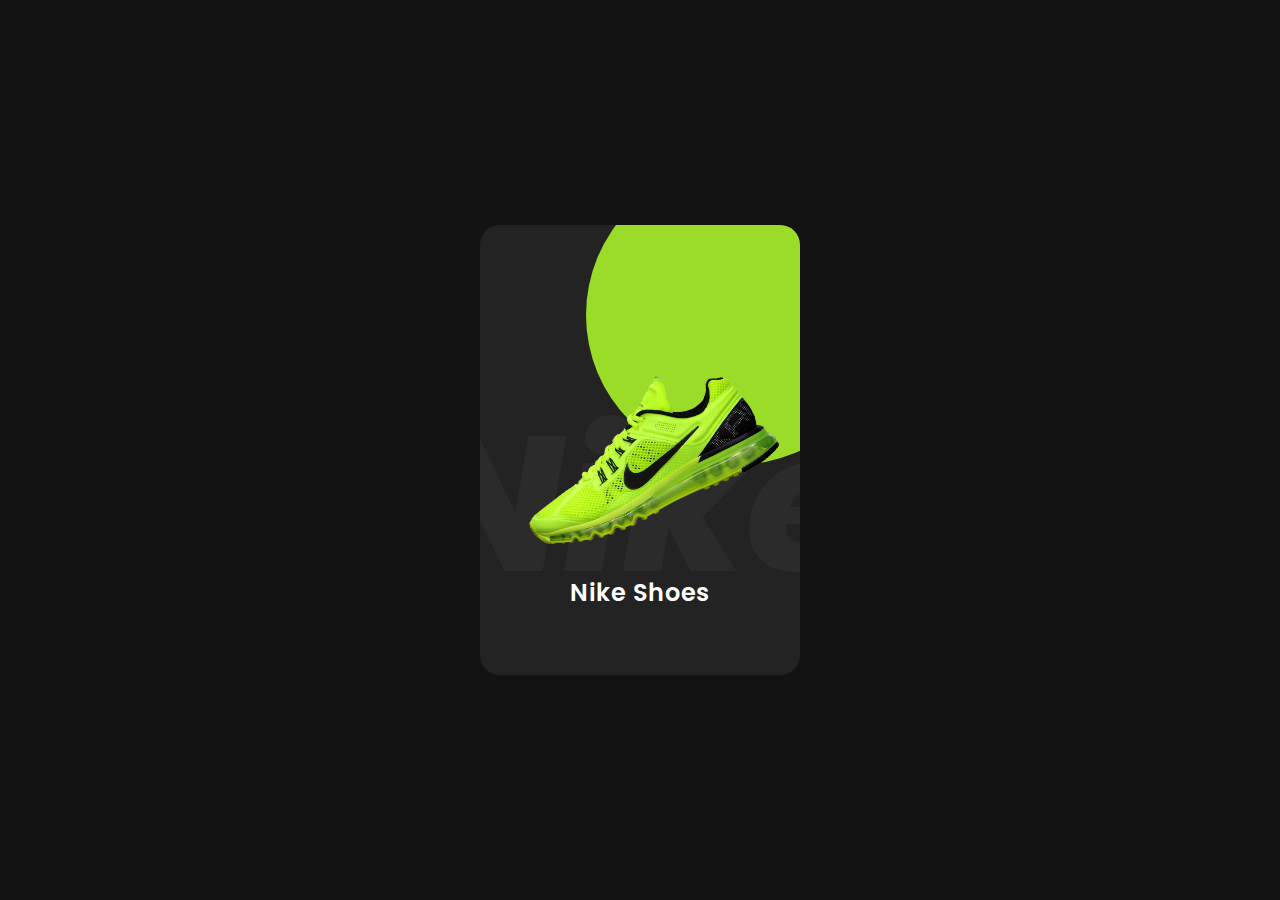
==== index.html @ 92e5e2d5 "Initial commit" ====
<!DOCTYPE html>
<html lang="en">
<head>
	<title>Product Card UI Design</title>
	<meta charset = "UTF-8" />
	<link rel="stylesheet" type="text/css" href="product-style.css">
</head>
<body>

	<div class="container">
		<div class="card">
			<div class="imgBx">
				<img src="tenis.png">
			</div>

			<div class="contentBx">
				<h2>Nike Shoes</h2>
				<div class="size">
					<h3>Size:</h3>
					<span>7</span>
					<span>8</span>
					<span>9</span>
					<span>10</span>
				</div>

				<a href="#">Buy Now</a>
			</div>

		</div>
	</div>
</body>
</html>
---- product-style.css ----
@import url('https://fonts.googleapis.com/css?family=Poppins:100,200,300,400,500,600,700,800,900&displey=swap');

* {
	margin: 0px;
	padding: 0px;
	font-family: 'Poppins', sans-serif;
}

body {
	display: flex;
	justify-content: center;
	align-items: center;
	min-height: 100vh;
	background: #131313;
}

.container {
	position: relative;
}

.container .card {
	position: relative;
	width: 320px;
	height: 450px;
	background: #232323;
	border-radius: 20px;
	overflow: hidden; 
}

.container .card:before{
	content: '';
	position: absolute;
	top: 0;
	left: 0;
	width: 100%;
	height: 100%;
	background: #9bdc28;
	clip-path: circle(150px at 80% 20%);
	transition: 0.5s ease-in-out;
}

.container .card:hover:before {
	clip-path: circle(300px at 80% -20%);
}

.container .card:after {
	content: 'Nike';
	position: absolute;
	top: 30%;
	left: -20%;
	font-size: 12em;
	font-weight: 800;
	font-style: italic;
	color: rgba(255,255,255,0.04);
}

.container .card .imgBx {
	position: absolute;
	top: 50%;
	transform: translateY(-50%);
	z-index: 10000;
	width: 100%;
	height: 220px;
	transition: 0.5s;
}

.container .card:hover .imgBx {
	top: 0%;
	transform: translateY(0%);
}

.container .card .imgBx img {
	position: absolute;
	top: 50%;
	left: 50%;
	transform: translate(-50%, -50%) rotate(-25deg);
	width: 270px;
}

.container .card .contentBx {
	position: absolute;
	bottom: 0;
	width: 100%;
	height: 100px;
	text-align: center;
	transition: 1s;
	z-index: 10;
}


.container .card:hover .contentBx {
	height: 210px;
}

.container .card .contentBx h2 {
	position: relative;
	font-weight: 600;
	letter-spacing: 1px;
	color: #fff;
}

.container .card .contentBx .size {
	display: flex;
	justify-content: center;
	align-items: center;
	padding: 8px 20px;
	transition: 0.5s;
	opacity: 0;
	visibility: hidden;
}

.container .card:hover .contentBx .size {
	opacity: 1;
	visibility: visible;
	transition-delay: 0.5s;
}

.container .card .contentBx .size h3 {
	color: #fff;
	font-weight: 300;
	font-size: 14px;
	text-transform: uppercase;
	letter-spacing: 2px;
	margin-right: 10px;
}

.container .card .contentBx .size span {
	width: 26px;
	height: 26px;
	text-align: center;
	line-height: 26px;
	font-size:14px;
	display: inline-block;
	color: #111;
	background: #fff;
	margin: 0 5px;
	transition: 0.5s;
	color: #111;
	border-radius: 4px;
	cursor: pointer;
}

.container .card .contentBx .size span:hover{
	background: #9bdc28;
}

.container .card .contentBx a {
	display: inline-block;
	padding: 10px 20px;
	background: #fff;
	border-radius: 4px;
	margin-top: 10px;
	text-decoration: none;
	font-weight: 600;
	color: #111;
	opacity: 0;
	transform: translateY(50px);
	transition: 0.5s;
}

.container .card:hover .contentBx a {
	opacity: 1;
	transform: translateY(0px);
	transition-delay: 0.75s;
}
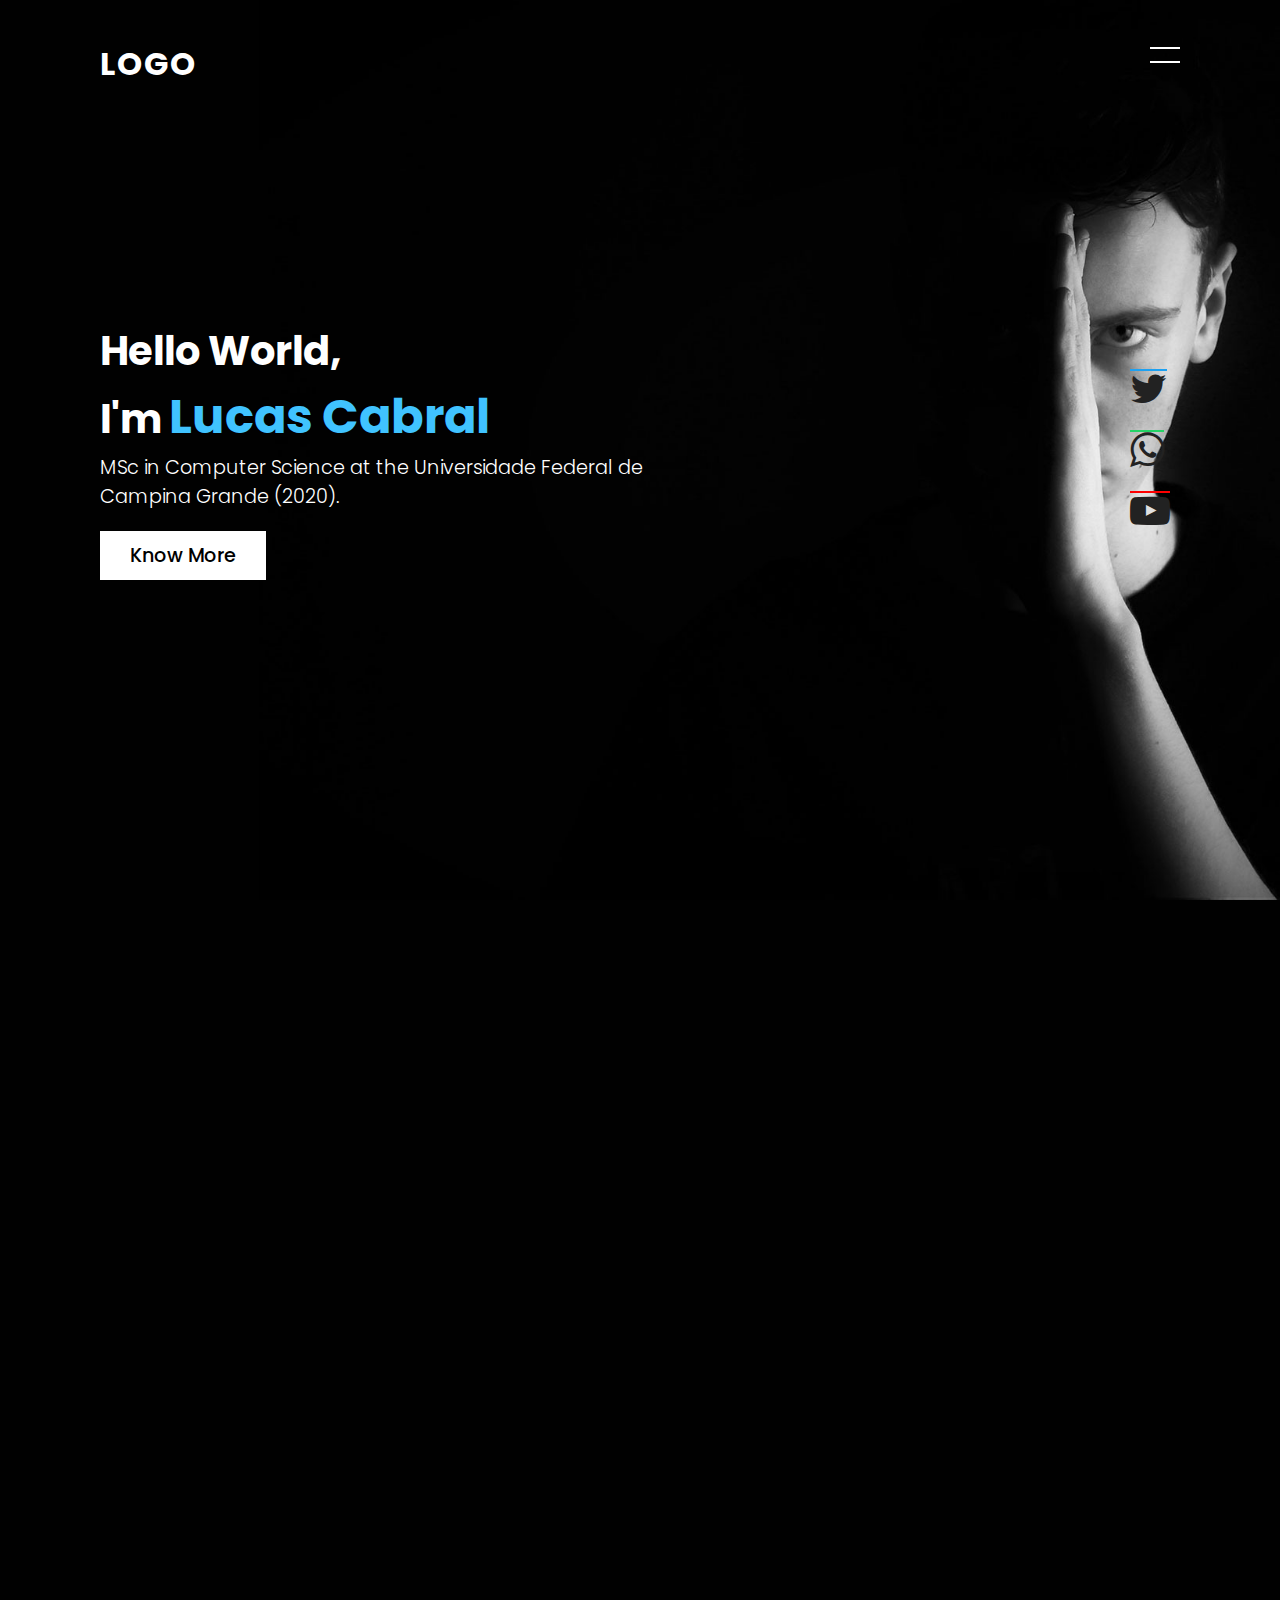
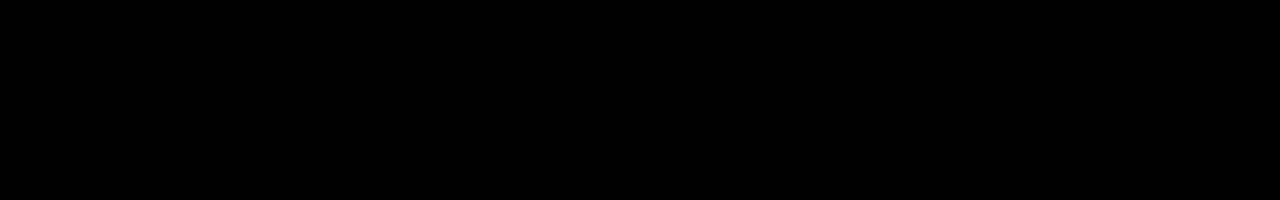
==== commit 4d3945d6: "Rename files" ====
--- a/index.html
+++ b/index.html
@@ -1,32 +1,69 @@
 <!DOCTYPE html>
 <html lang="en">
+
 <head>
-	<title>Product Card UI Design</title>
-	<meta charset = "UTF-8" />
-	<link rel="stylesheet" type="text/css" href="product-style.css">
+	<meta name="viewport" content="width=device-width, initial-scale=1.0">
+	<meta charset = "UTF-8"/>
+	<title>Responsive Portfolio Landing Page</title>
+	<link rel="stylesheet" href="https://stackpath.bootstrapcdn.com/font-awesome/4.7.0/css/font-awesome.min.css" integrity="sha384-wvfXpqpZZVQGK6TAh5PVlGOfQNHSoD2xbE+QkPxCAFlNEevoEH3Sl0sibVcOQVnN" crossorigin="anonymous">
+	<link rel="stylesheet" type="text/css" href="style.css">
 </head>
+
 <body>
+	<section class="banner" id="sec">
 
-	<div class="container">
-		<div class="card">
-			<div class="imgBx">
-				<img src="tenis.png">
-			</div>
+		<header>
+			<a href="#" class="logo">Logo</a>
+			<div id="toggle" onclick="toggle()"></div>
+		</header>
 
-			<div class="contentBx">
-				<h2>Nike Shoes</h2>
-				<div class="size">
-					<h3>Size:</h3>
-					<span>7</span>
-					<span>8</span>
-					<span>9</span>
-					<span>10</span>
-				</div>
+		<div class="content">
+			<h2>Hello World, <br> I'm <span>Lucas Cabral</span></h2>
+			<p> MSc in Computer Science at the Universidade Federal de Campina Grande (2020). 
+			 </p>
+			<a href="#">Know More</a>
+		</div>
 
-				<a href="#">Buy Now</a>
-			</div>
+		<ul>
+			<li><a href="#"><i class="fa fa-twitter"></i></a></li>
+			<li><a href="#"><i class="fa fa-whatsapp"></i></a></li>
+			<li><a href="#"><i class="fa fa-youtube-play"></i></a></li>
+		</ul>
 
-		</div>
+	</section>
+
+	<section class="banner2" id="sec2">
+
+	
+
+	</section>
+
+
+	<div id="navigation">
+		<ul>
+			<li><a href="#">Home</a></li>
+			<li><a href="#">About</a></li>
+			<li><a href="#">Services</a></li>
+			<li><a href="#">Portfolio</a></li>
+			<li><a href="#">Contact</a></li>
+		</ul>
 	</div>
+
+	<script type="text/javascript">
+		function toggle(){
+			var sec = document.getElementById('sec');
+			var sec2 = document.getElementById('sec2');
+			var nav = document.getElementById('navigation');
+			sec.classList.toggle('active');
+			sec2.classList.toggle('active');
+			nav.classList.toggle('active');
+
+		}
+
+
+	</script>
+
+
 </body>
+
 </html>--- a/style.css
+++ b/style.css
@@ -0,0 +1,274 @@
+@import url('https://fonts.googleapis.com/css?family=Poppins:100,200,300,400,500,600,700,800,900&displey=swap');
+
+* {
+	margin: 0px;
+	padding: 0px;
+	box-sizing: border-box;
+	font-family: 'Poppins', sans-serif;
+}
+
+header {
+	position: absolute;
+	top: 0;
+	left: 0;
+	width: 100%;
+	display: flex;
+	justify-content: space-between;
+	padding: 40px 100px;
+	z-index: 10000;
+	transition: 0.6s;
+}
+
+header .logo {
+	position: relative;
+	font-weight: 700;
+	color: #fff;
+	text-decoration: none;
+	font-size: 2em;
+	text-transform: uppercase;
+	letter-spacing: 2px;
+	transition: 0.6s;
+}
+
+header #toggle {
+	position: relative;
+	width: 30px;
+	height: 30px;
+	cursor: pointer;
+}
+
+header #toggle:before {
+	content: '';
+	position: absolute;
+	top: 7px;
+	width: 100%;
+	height: 2px;
+	background: #fff;
+}
+
+header #toggle:after {
+	content: '';
+	position: absolute;
+	bottom: 7px;
+	width: 100%;
+	height: 2px;
+	background: #fff;
+}
+
+.banner.active header #toggle:before {
+	top: 50%;
+	left: 50%;
+	transform: translate(-50%, -50%) rotate(45deg);
+}
+
+.banner.active header #toggle:after {
+	top: 50%;
+	left: 50%;
+	transform: translate(-50%, -50%) rotate(-45deg);
+}
+
+.banner.active {
+	transform: translate(-400px);
+}
+
+.banner {
+	position: relative;
+	width: 100%;
+	min-height: 100vh;
+	padding: 100px;
+	background: url(bg.jpg);
+	background-size: cover;
+	display: flex;
+	align-items: center;
+	transition: 0.5s;
+	z-index: 2;
+}
+
+
+.banner2 {
+	position: relative;
+	width: 100%;
+	min-height: 100vh;
+	padding: 0;
+	background-color: #010101;
+	background-size: cover;
+	display: flex;
+	transition: 0.5s;
+	z-index: 2;
+}
+
+.banner2.active {
+	transform: translate(-400px);
+}
+
+
+#navigation {
+	position: fixed;
+	top: 0;
+	right: -200px;
+	width: 400px;
+	height: 100vh;
+	background: #40c3ff;
+	z-index: 1;
+	display: grid;
+	place-items: center;
+	transition: 0.5s;
+}
+
+#navigation.active {
+	right: 0px;
+}
+
+#navigation ul {
+	position: relative;
+	display: flex;
+	flex-direction: column;
+}
+
+#navigation ul li {
+	list-style: none;
+}
+
+#navigation ul li a{
+	color: #fff;
+	text-decoration: none;
+	display: inline-block;
+	font-size: 2em;
+	font-weight: 600;
+	text-transform: uppercase;
+}
+
+.content {
+	max-width: 600px;
+}
+
+.content h2 {
+	color: #fff;
+	font-size: 2.5em;
+}
+
+.content h2 span{
+	color: #40c3ff;
+	font-size: 1.2em;
+}
+
+.content p {
+	font-size: 1.2em;
+	color: #fff;
+	font-weight: 300;
+}
+
+.content a {
+	position: relative;
+	display: inline-block;
+	margin-top: 20px;
+	background: #fff;
+	color: #000;
+	padding: 10px 30px;
+	text-decoration: none;
+	font-size: 1.2em;
+	font-weight: 500;
+}
+
+.banner ul {
+	position: absolute;
+	display: flex;
+	flex-direction: column;
+	right: 100px;
+}
+
+.banner ul li {
+	position: relative;
+	list-style: none;
+	margin: 10px 10px;
+	cursor: pointer;
+}
+
+.banner ul li a {
+	text-decoration: none;
+}
+
+.banner ul li a .fa {
+	font-size: 2.5em;
+	color: #222;
+}
+
+.banner ul li:before {
+	font-family: fontAwesome;
+	position: absolute;
+	top: 0;
+	left: 0;
+	font-size: 2.5em;
+	height: 0;
+	overflow: hidden;
+	transition: 0.5s ease-in-out;
+}
+
+.banner ul li:nth-child(1)::before {
+	content: '\f099';
+	color: #1da1f2;
+	border-bottom: 2px solid #1da1f2;
+}
+
+.banner ul li:nth-child(2)::before {
+	content: '\f232';
+	color: #25d366;
+	border-bottom: 2px solid #25d366;
+}
+
+.banner ul li:nth-child(3)::before {
+	content: '\f16a';
+	color: #ff0000;
+	border-bottom: 2px solid #ff0000;
+}
+
+.banner ul li:hover::before {
+	height: 100%;
+}
+
+
+@media (max-width: 767px){
+	
+	header {
+		padding: 10px 50px;
+	}
+
+	.banner {
+		padding: 100px 50px 150px;
+	}
+
+	.banner h2 {
+		font-size: 1.8em;
+	}
+
+	.banner .content p, .banner .content a {
+		font-size: 1em;
+	}
+
+	.banner.active {
+		transform: translate(-250px);
+	}
+
+	#navigation {
+		width: 250px;
+	}
+
+	#navigation ul li a {
+		font-size: 1.5em;
+		margin: 5px 0;
+	}
+
+	.banner ul {
+		position: absolute;
+		bottom: 50px;
+		right: initial;
+		flex-direction: row;
+	}
+
+	.banner ul li a {
+		margin: initial;
+		margin-right: 10px;
+	}
+
+}
+ 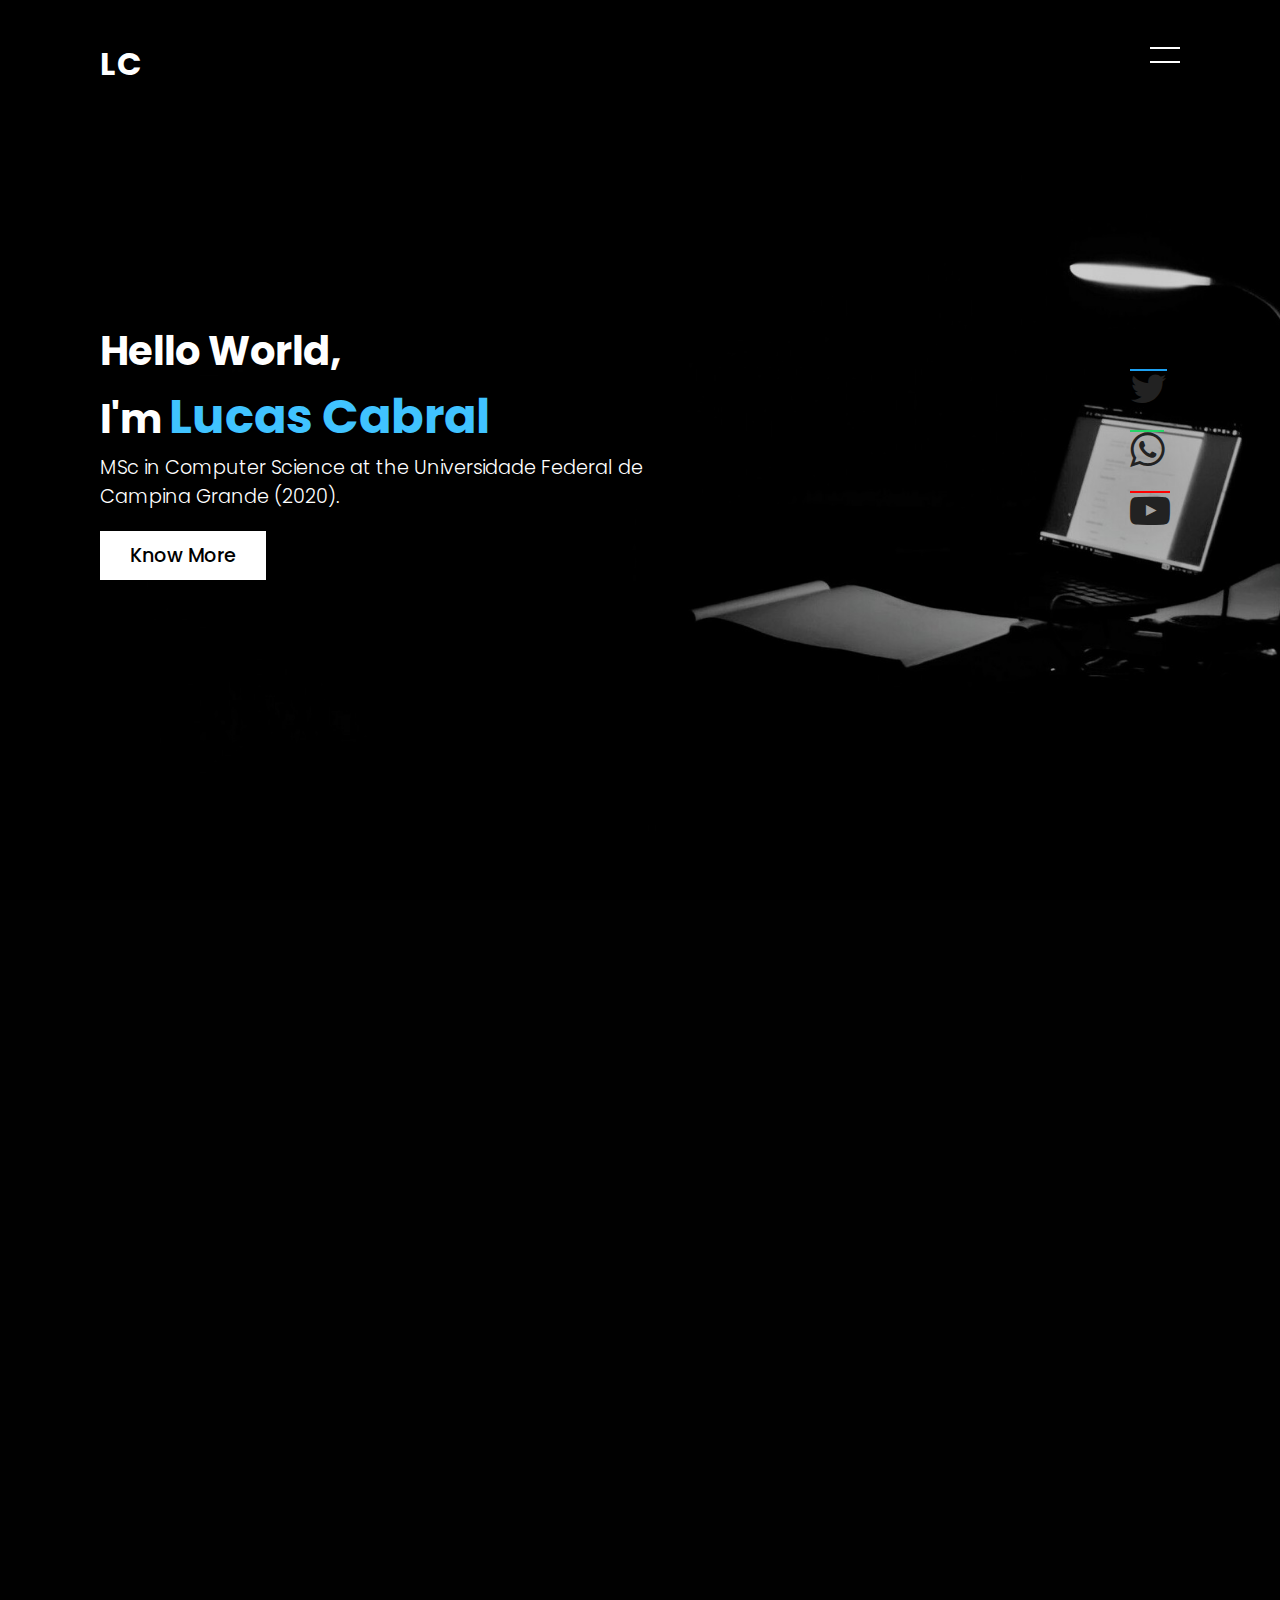
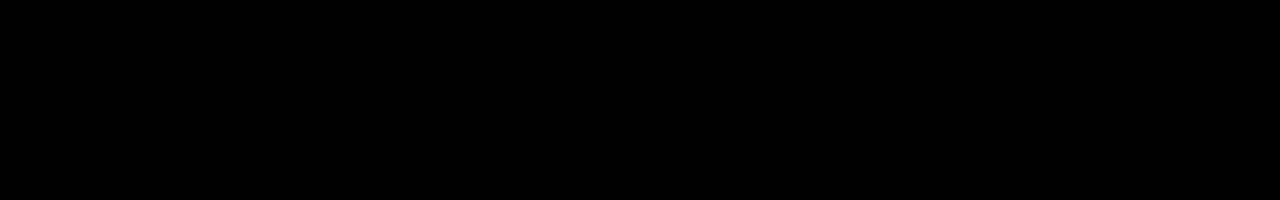
==== commit 035915a4: "Update images" ====
--- a/index.html
+++ b/index.html
@@ -13,7 +13,7 @@
 	<section class="banner" id="sec">
 
 		<header>
-			<a href="#" class="logo">Logo</a>
+			<a href="#" class="logo">LC</a>
 			<div id="toggle" onclick="toggle()"></div>
 		</header>
 
--- a/style.css
+++ b/style.css
@@ -76,7 +76,7 @@
 	width: 100%;
 	min-height: 100vh;
 	padding: 100px;
-	background: url(bg.jpg);
+	background: url(bg4.jpg);
 	background-size: cover;
 	display: flex;
 	align-items: center;
